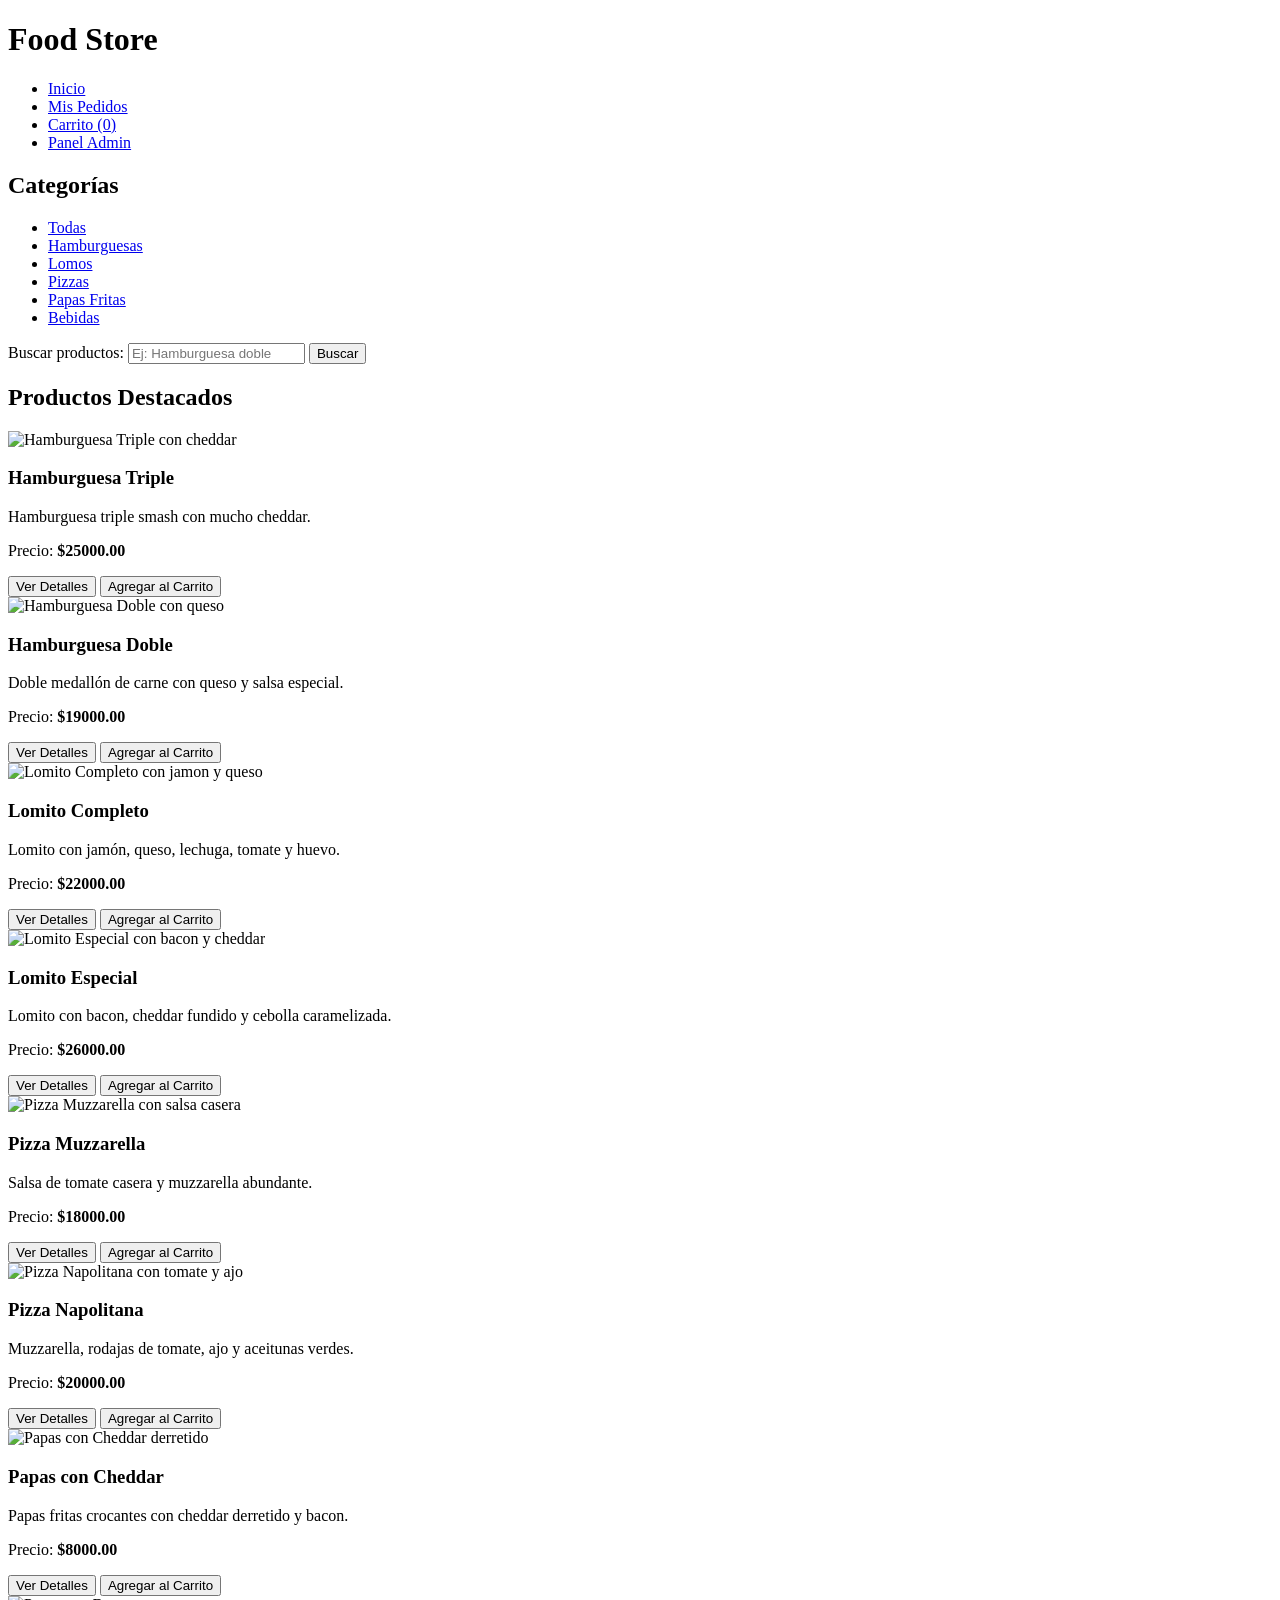
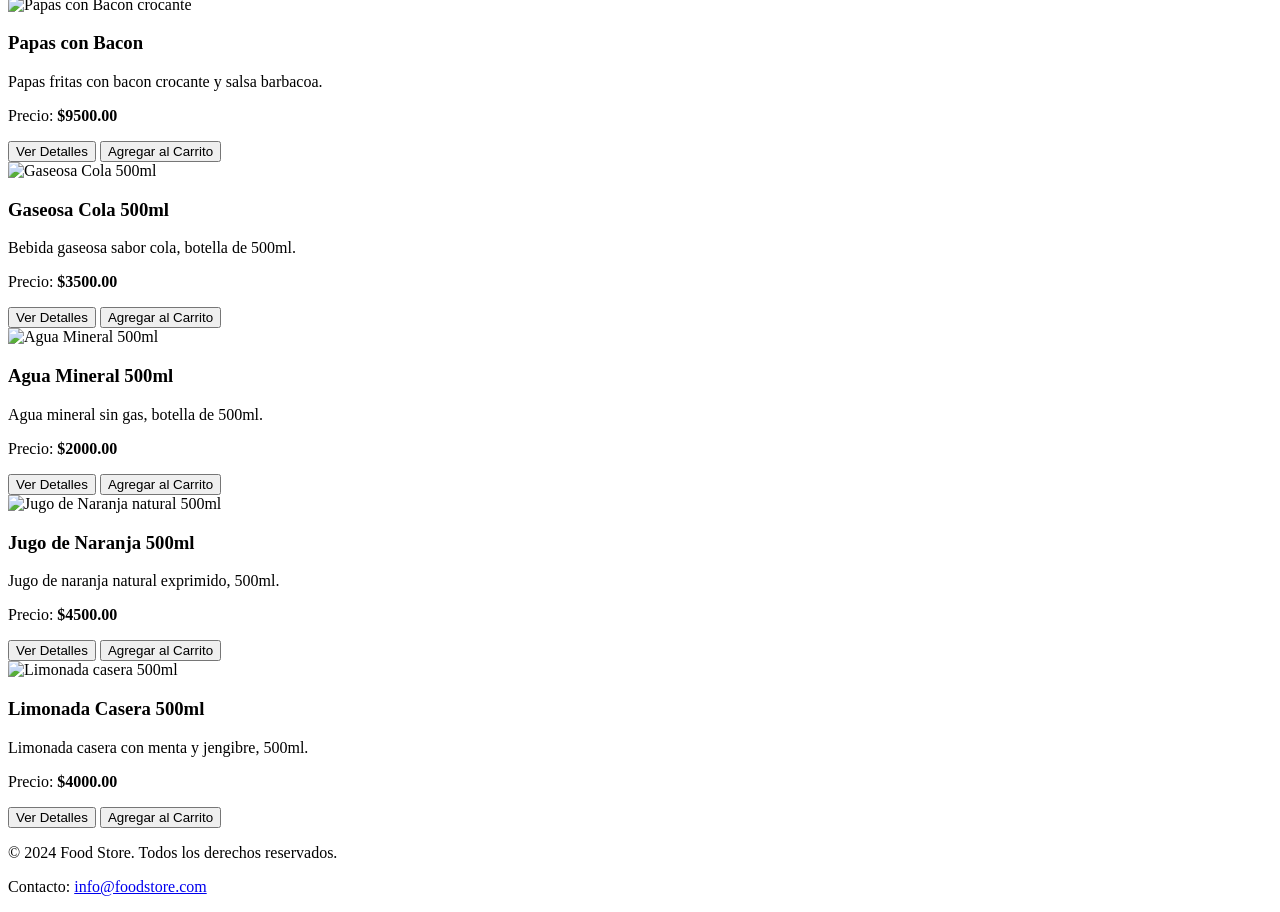
==== index.html @ 78d38ba0 "feat: trabajo integrador HTML - Food Store con 12 productos" ====
<!DOCTYPE html>
<html lang="es">
<head>
    <meta charset="UTF-8">
    <meta name="viewport" content="width=device-width, initial-scale=1.0">
    <title>Food Store</title>
</head>
<body>
    <header>
        <h1>Food Store</h1>
        <nav>
            <ul>
                <li><a href="index.html">Inicio</a></li>
                <li><a href="#">Mis Pedidos</a></li>
                <li><a href="#">Carrito (0)</a></li>
                <li><a href="admin.html">Panel Admin</a></li>
            </ul>
        </nav>
    </header>
    <aside>
        <h2>Categorías</h2>
        <ul>
            <li><a href="#">Todas</a></li>
            <li><a href="#">Hamburguesas</a></li>
            <li><a href="#">Lomos</a></li>
            <li><a href="#">Pizzas</a></li>
            <li><a href="#">Papas Fritas</a></li>
            <li><a href="#">Bebidas</a></li>
        </ul>
    </aside>
    <main>
        <section>
            <form>
                <label for="buscar">Buscar productos:</label>
                <input type="text" id="buscar" name="buscar" placeholder="Ej: Hamburguesa doble">
                <button type="submit">Buscar</button>
            </form>
        </section>
        <section>
            <h2>Productos Destacados</h2>
            <article>
                <img src="https://placehold.co/200x200/FF6B35/white?text=Hamburguesa+Triple" width="200" alt="Hamburguesa Triple con cheddar">
                <h3>Hamburguesa Triple</h3>
                <p>Hamburguesa triple smash con mucho cheddar.</p>
                <p>Precio: <strong>$25000.00</strong></p>
                <button>Ver Detalles</button>
                <button>Agregar al Carrito</button>
            </article>
            <article>
                <img src="https://placehold.co/200x200/FF6B35/white?text=Hamburguesa+Doble" width="200" alt="Hamburguesa Doble con queso">
                <h3>Hamburguesa Doble</h3>
                <p>Doble medallón de carne con queso y salsa especial.</p>
                <p>Precio: <strong>$19000.00</strong></p>
                <button>Ver Detalles</button>
                <button>Agregar al Carrito</button>
            </article>
            <article>
                <img src="https://placehold.co/200x200/8B4513/white?text=Lomito+Completo" width="200" alt="Lomito Completo con jamon y queso">
                <h3>Lomito Completo</h3>
                <p>Lomito con jamón, queso, lechuga, tomate y huevo.</p>
                <p>Precio: <strong>$22000.00</strong></p>
                <button>Ver Detalles</button>
                <button>Agregar al Carrito</button>
            </article>
            <article>
                <img src="https://placehold.co/200x200/8B4513/white?text=Lomito+Especial" width="200" alt="Lomito Especial con bacon y cheddar">
                <h3>Lomito Especial</h3>
                <p>Lomito con bacon, cheddar fundido y cebolla caramelizada.</p>
                <p>Precio: <strong>$26000.00</strong></p>
                <button>Ver Detalles</button>
                <button>Agregar al Carrito</button>
            </article>
            <article>
                <img src="https://placehold.co/200x200/E63946/white?text=Pizza+Muzzarella" width="200" alt="Pizza Muzzarella con salsa casera">
                <h3>Pizza Muzzarella</h3>
                <p>Salsa de tomate casera y muzzarella abundante.</p>
                <p>Precio: <strong>$18000.00</strong></p>
                <button>Ver Detalles</button>
                <button>Agregar al Carrito</button>
            </article>
            <article>
                <img src="https://placehold.co/200x200/E63946/white?text=Pizza+Napolitana" width="200" alt="Pizza Napolitana con tomate y ajo">
                <h3>Pizza Napolitana</h3>
                <p>Muzzarella, rodajas de tomate, ajo y aceitunas verdes.</p>
                <p>Precio: <strong>$20000.00</strong></p>
                <button>Ver Detalles</button>
                <button>Agregar al Carrito</button>
            </article>
            <article>
                <img src="https://placehold.co/200x200/F4A261/white?text=Papas+Cheddar" width="200" alt="Papas con Cheddar derretido">
                <h3>Papas con Cheddar</h3>
                <p>Papas fritas crocantes con cheddar derretido y bacon.</p>
                <p>Precio: <strong>$8000.00</strong></p>
                <button>Ver Detalles</button>
                <button>Agregar al Carrito</button>
            </article>
            <article>
                <img src="https://placehold.co/200x200/F4A261/white?text=Papas+Bacon" width="200" alt="Papas con Bacon crocante">
                <h3>Papas con Bacon</h3>
                <p>Papas fritas con bacon crocante y salsa barbacoa.</p>
                <p>Precio: <strong>$9500.00</strong></p>
                <button>Ver Detalles</button>
                <button>Agregar al Carrito</button>
            </article>
            <article>
                <img src="https://placehold.co/200x200/2A9D8F/white?text=Gaseosa+Cola" width="200" alt="Gaseosa Cola 500ml">
                <h3>Gaseosa Cola 500ml</h3>
                <p>Bebida gaseosa sabor cola, botella de 500ml.</p>
                <p>Precio: <strong>$3500.00</strong></p>
                <button>Ver Detalles</button>
                <button>Agregar al Carrito</button>
            </article>
            <article>
                <img src="https://placehold.co/200x200/2A9D8F/white?text=Agua+Mineral" width="200" alt="Agua Mineral 500ml">
                <h3>Agua Mineral 500ml</h3>
                <p>Agua mineral sin gas, botella de 500ml.</p>
                <p>Precio: <strong>$2000.00</strong></p>
                <button>Ver Detalles</button>
                <button>Agregar al Carrito</button>
            </article>
            <article>
                <img src="https://placehold.co/200x200/2A9D8F/white?text=Jugo+Naranja" width="200" alt="Jugo de Naranja natural 500ml">
                <h3>Jugo de Naranja 500ml</h3>
                <p>Jugo de naranja natural exprimido, 500ml.</p>
                <p>Precio: <strong>$4500.00</strong></p>
                <button>Ver Detalles</button>
                <button>Agregar al Carrito</button>
            </article>
            <article>
                <img src="https://placehold.co/200x200/2A9D8F/white?text=Limonada" width="200" alt="Limonada casera 500ml">
                <h3>Limonada Casera 500ml</h3>
                <p>Limonada casera con menta y jengibre, 500ml.</p>
                <p>Precio: <strong>$4000.00</strong></p>
                <button>Ver Detalles</button>
                <button>Agregar al Carrito</button>
            </article>
        </section>
    </main>
    <footer>
        <p>&copy; 2024 Food Store. Todos los derechos reservados.</p>
        <p>Contacto: <a href="mailto:info@foodstore.com">info@foodstore.com</a></p>
    </footer>
</body>
</html>
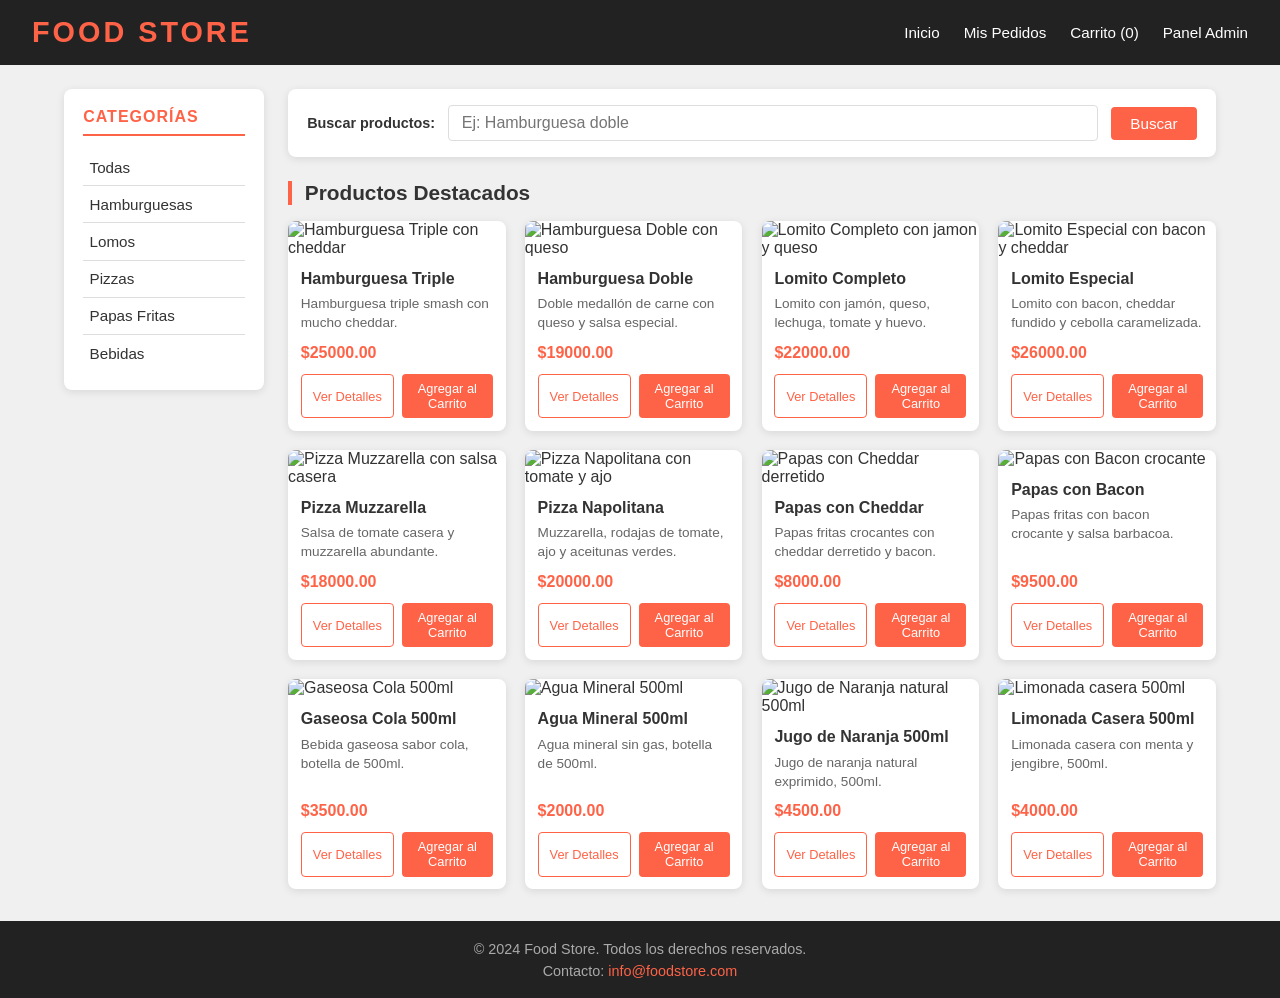
==== commit bd8ba1b8: "Updated" ====
--- a/index.html
+++ b/index.html
@@ -1,144 +1,240 @@
-<!DOCTYPE html>
+<!doctype html>
 <html lang="es">
-<head>
-    <meta charset="UTF-8">
-    <meta name="viewport" content="width=device-width, initial-scale=1.0">
+  <head>
+    <meta charset="UTF-8" />
+    <meta name="viewport" content="width=device-width, initial-scale=1.0" />
     <title>Food Store</title>
-</head>
-<body>
+    <link rel="stylesheet" href="index.css" />
+  </head>
+  <body>
     <header>
-        <h1>Food Store</h1>
-        <nav>
-            <ul>
-                <li><a href="index.html">Inicio</a></li>
-                <li><a href="#">Mis Pedidos</a></li>
-                <li><a href="#">Carrito (0)</a></li>
-                <li><a href="admin.html">Panel Admin</a></li>
-            </ul>
-        </nav>
+      <h1>Food Store</h1>
+      <nav>
+        <ul>
+          <li><a href="index.html">Inicio</a></li>
+          <li><a href="#">Mis Pedidos</a></li>
+          <li><a href="#">Carrito (0)</a></li>
+          <li><a href="admin.html">Panel Admin</a></li>
+        </ul>
+      </nav>
     </header>
-    <aside>
+    <div class="contenedor-principal">
+      <aside>
         <h2>Categorías</h2>
         <ul>
-            <li><a href="#">Todas</a></li>
-            <li><a href="#">Hamburguesas</a></li>
-            <li><a href="#">Lomos</a></li>
-            <li><a href="#">Pizzas</a></li>
-            <li><a href="#">Papas Fritas</a></li>
-            <li><a href="#">Bebidas</a></li>
+          <li><a href="#">Todas</a></li>
+          <li><a href="#">Hamburguesas</a></li>
+          <li><a href="#">Lomos</a></li>
+          <li><a href="#">Pizzas</a></li>
+          <li><a href="#">Papas Fritas</a></li>
+          <li><a href="#">Bebidas</a></li>
         </ul>
-    </aside>
-    <main>
-        <section>
-            <form>
-                <label for="buscar">Buscar productos:</label>
-                <input type="text" id="buscar" name="buscar" placeholder="Ej: Hamburguesa doble">
-                <button type="submit">Buscar</button>
-            </form>
+      </aside>
+      <main>
+        <section class="seccion-busqueda">
+          <form>
+            <label for="buscar">Buscar productos:</label>
+            <input
+              type="text"
+              id="buscar"
+              name="buscar"
+              placeholder="Ej: Hamburguesa doble"
+            />
+            <button type="submit">Buscar</button>
+          </form>
         </section>
-        <section>
-            <h2>Productos Destacados</h2>
-            <article>
-                <img src="https://placehold.co/200x200/FF6B35/white?text=Hamburguesa+Triple" width="200" alt="Hamburguesa Triple con cheddar">
+        <section class="seccion-productos">
+          <h2>Productos Destacados</h2>
+          <div class="grilla-productos">
+            <article class="tarjeta-producto">
+              <img
+                src="https://placehold.co/200x200/FF6B35/white?text=Hamburguesa+Triple"
+                alt="Hamburguesa Triple con cheddar"
+              />
+              <div class="tarjeta-producto__contenido">
                 <h3>Hamburguesa Triple</h3>
                 <p>Hamburguesa triple smash con mucho cheddar.</p>
-                <p>Precio: <strong>$25000.00</strong></p>
-                <button>Ver Detalles</button>
-                <button>Agregar al Carrito</button>
-            </article>
-            <article>
-                <img src="https://placehold.co/200x200/FF6B35/white?text=Hamburguesa+Doble" width="200" alt="Hamburguesa Doble con queso">
+                <p class="precio"><strong>$25000.00</strong></p>
+                <div class="tarjeta-producto__botones">
+                  <button>Ver Detalles</button>
+                  <button>Agregar al Carrito</button>
+                </div>
+              </div>
+            </article>
+            <article class="tarjeta-producto">
+              <img
+                src="https://placehold.co/200x200/FF6B35/white?text=Hamburguesa+Doble"
+                alt="Hamburguesa Doble con queso"
+              />
+              <div class="tarjeta-producto__contenido">
                 <h3>Hamburguesa Doble</h3>
                 <p>Doble medallón de carne con queso y salsa especial.</p>
-                <p>Precio: <strong>$19000.00</strong></p>
-                <button>Ver Detalles</button>
-                <button>Agregar al Carrito</button>
-            </article>
-            <article>
-                <img src="https://placehold.co/200x200/8B4513/white?text=Lomito+Completo" width="200" alt="Lomito Completo con jamon y queso">
+                <p class="precio"><strong>$19000.00</strong></p>
+                <div class="tarjeta-producto__botones">
+                  <button>Ver Detalles</button>
+                  <button>Agregar al Carrito</button>
+                </div>
+              </div>
+            </article>
+            <article class="tarjeta-producto">
+              <img
+                src="https://placehold.co/200x200/8B4513/white?text=Lomito+Completo"
+                alt="Lomito Completo con jamon y queso"
+              />
+              <div class="tarjeta-producto__contenido">
                 <h3>Lomito Completo</h3>
                 <p>Lomito con jamón, queso, lechuga, tomate y huevo.</p>
-                <p>Precio: <strong>$22000.00</strong></p>
-                <button>Ver Detalles</button>
-                <button>Agregar al Carrito</button>
-            </article>
-            <article>
-                <img src="https://placehold.co/200x200/8B4513/white?text=Lomito+Especial" width="200" alt="Lomito Especial con bacon y cheddar">
+                <p class="precio"><strong>$22000.00</strong></p>
+                <div class="tarjeta-producto__botones">
+                  <button>Ver Detalles</button>
+                  <button>Agregar al Carrito</button>
+                </div>
+              </div>
+            </article>
+            <article class="tarjeta-producto">
+              <img
+                src="https://placehold.co/200x200/8B4513/white?text=Lomito+Especial"
+                alt="Lomito Especial con bacon y cheddar"
+              />
+              <div class="tarjeta-producto__contenido">
                 <h3>Lomito Especial</h3>
                 <p>Lomito con bacon, cheddar fundido y cebolla caramelizada.</p>
-                <p>Precio: <strong>$26000.00</strong></p>
-                <button>Ver Detalles</button>
-                <button>Agregar al Carrito</button>
-            </article>
-            <article>
-                <img src="https://placehold.co/200x200/E63946/white?text=Pizza+Muzzarella" width="200" alt="Pizza Muzzarella con salsa casera">
+                <p class="precio"><strong>$26000.00</strong></p>
+                <div class="tarjeta-producto__botones">
+                  <button>Ver Detalles</button>
+                  <button>Agregar al Carrito</button>
+                </div>
+              </div>
+            </article>
+            <article class="tarjeta-producto">
+              <img
+                src="https://placehold.co/200x200/E63946/white?text=Pizza+Muzzarella"
+                alt="Pizza Muzzarella con salsa casera"
+              />
+              <div class="tarjeta-producto__contenido">
                 <h3>Pizza Muzzarella</h3>
                 <p>Salsa de tomate casera y muzzarella abundante.</p>
-                <p>Precio: <strong>$18000.00</strong></p>
-                <button>Ver Detalles</button>
-                <button>Agregar al Carrito</button>
-            </article>
-            <article>
-                <img src="https://placehold.co/200x200/E63946/white?text=Pizza+Napolitana" width="200" alt="Pizza Napolitana con tomate y ajo">
+                <p class="precio"><strong>$18000.00</strong></p>
+                <div class="tarjeta-producto__botones">
+                  <button>Ver Detalles</button>
+                  <button>Agregar al Carrito</button>
+                </div>
+              </div>
+            </article>
+            <article class="tarjeta-producto">
+              <img
+                src="https://placehold.co/200x200/E63946/white?text=Pizza+Napolitana"
+                alt="Pizza Napolitana con tomate y ajo"
+              />
+              <div class="tarjeta-producto__contenido">
                 <h3>Pizza Napolitana</h3>
                 <p>Muzzarella, rodajas de tomate, ajo y aceitunas verdes.</p>
-                <p>Precio: <strong>$20000.00</strong></p>
-                <button>Ver Detalles</button>
-                <button>Agregar al Carrito</button>
-            </article>
-            <article>
-                <img src="https://placehold.co/200x200/F4A261/white?text=Papas+Cheddar" width="200" alt="Papas con Cheddar derretido">
+                <p class="precio"><strong>$20000.00</strong></p>
+                <div class="tarjeta-producto__botones">
+                  <button>Ver Detalles</button>
+                  <button>Agregar al Carrito</button>
+                </div>
+              </div>
+            </article>
+            <article class="tarjeta-producto">
+              <img
+                src="https://placehold.co/200x200/F4A261/white?text=Papas+Cheddar"
+                alt="Papas con Cheddar derretido"
+              />
+              <div class="tarjeta-producto__contenido">
                 <h3>Papas con Cheddar</h3>
                 <p>Papas fritas crocantes con cheddar derretido y bacon.</p>
-                <p>Precio: <strong>$8000.00</strong></p>
-                <button>Ver Detalles</button>
-                <button>Agregar al Carrito</button>
-            </article>
-            <article>
-                <img src="https://placehold.co/200x200/F4A261/white?text=Papas+Bacon" width="200" alt="Papas con Bacon crocante">
+                <p class="precio"><strong>$8000.00</strong></p>
+                <div class="tarjeta-producto__botones">
+                  <button>Ver Detalles</button>
+                  <button>Agregar al Carrito</button>
+                </div>
+              </div>
+            </article>
+            <article class="tarjeta-producto">
+              <img
+                src="https://placehold.co/200x200/F4A261/white?text=Papas+Bacon"
+                alt="Papas con Bacon crocante"
+              />
+              <div class="tarjeta-producto__contenido">
                 <h3>Papas con Bacon</h3>
                 <p>Papas fritas con bacon crocante y salsa barbacoa.</p>
-                <p>Precio: <strong>$9500.00</strong></p>
-                <button>Ver Detalles</button>
-                <button>Agregar al Carrito</button>
-            </article>
-            <article>
-                <img src="https://placehold.co/200x200/2A9D8F/white?text=Gaseosa+Cola" width="200" alt="Gaseosa Cola 500ml">
+                <p class="precio"><strong>$9500.00</strong></p>
+                <div class="tarjeta-producto__botones">
+                  <button>Ver Detalles</button>
+                  <button>Agregar al Carrito</button>
+                </div>
+              </div>
+            </article>
+            <article class="tarjeta-producto">
+              <img
+                src="https://placehold.co/200x200/2A9D8F/white?text=Gaseosa+Cola"
+                alt="Gaseosa Cola 500ml"
+              />
+              <div class="tarjeta-producto__contenido">
                 <h3>Gaseosa Cola 500ml</h3>
                 <p>Bebida gaseosa sabor cola, botella de 500ml.</p>
-                <p>Precio: <strong>$3500.00</strong></p>
-                <button>Ver Detalles</button>
-                <button>Agregar al Carrito</button>
-            </article>
-            <article>
-                <img src="https://placehold.co/200x200/2A9D8F/white?text=Agua+Mineral" width="200" alt="Agua Mineral 500ml">
+                <p class="precio"><strong>$3500.00</strong></p>
+                <div class="tarjeta-producto__botones">
+                  <button>Ver Detalles</button>
+                  <button>Agregar al Carrito</button>
+                </div>
+              </div>
+            </article>
+            <article class="tarjeta-producto">
+              <img
+                src="https://placehold.co/200x200/2A9D8F/white?text=Agua+Mineral"
+                alt="Agua Mineral 500ml"
+              />
+              <div class="tarjeta-producto__contenido">
                 <h3>Agua Mineral 500ml</h3>
                 <p>Agua mineral sin gas, botella de 500ml.</p>
-                <p>Precio: <strong>$2000.00</strong></p>
-                <button>Ver Detalles</button>
-                <button>Agregar al Carrito</button>
-            </article>
-            <article>
-                <img src="https://placehold.co/200x200/2A9D8F/white?text=Jugo+Naranja" width="200" alt="Jugo de Naranja natural 500ml">
+                <p class="precio"><strong>$2000.00</strong></p>
+                <div class="tarjeta-producto__botones">
+                  <button>Ver Detalles</button>
+                  <button>Agregar al Carrito</button>
+                </div>
+              </div>
+            </article>
+            <article class="tarjeta-producto">
+              <img
+                src="https://placehold.co/200x200/2A9D8F/white?text=Jugo+Naranja"
+                alt="Jugo de Naranja natural 500ml"
+              />
+              <div class="tarjeta-producto__contenido">
                 <h3>Jugo de Naranja 500ml</h3>
                 <p>Jugo de naranja natural exprimido, 500ml.</p>
-                <p>Precio: <strong>$4500.00</strong></p>
-                <button>Ver Detalles</button>
-                <button>Agregar al Carrito</button>
-            </article>
-            <article>
-                <img src="https://placehold.co/200x200/2A9D8F/white?text=Limonada" width="200" alt="Limonada casera 500ml">
+                <p class="precio"><strong>$4500.00</strong></p>
+                <div class="tarjeta-producto__botones">
+                  <button>Ver Detalles</button>
+                  <button>Agregar al Carrito</button>
+                </div>
+              </div>
+            </article>
+            <article class="tarjeta-producto">
+              <img
+                src="https://placehold.co/200x200/2A9D8F/white?text=Limonada"
+                alt="Limonada casera 500ml"
+              />
+              <div class="tarjeta-producto__contenido">
                 <h3>Limonada Casera 500ml</h3>
                 <p>Limonada casera con menta y jengibre, 500ml.</p>
-                <p>Precio: <strong>$4000.00</strong></p>
-                <button>Ver Detalles</button>
-                <button>Agregar al Carrito</button>
-            </article>
+                <p class="precio"><strong>$4000.00</strong></p>
+                <div class="tarjeta-producto__botones">
+                  <button>Ver Detalles</button>
+                  <button>Agregar al Carrito</button>
+                </div>
+              </div>
+            </article>
+          </div>
         </section>
-    </main>
+      </main>
+    </div>
     <footer>
-        <p>&copy; 2024 Food Store. Todos los derechos reservados.</p>
-        <p>Contacto: <a href="mailto:info@foodstore.com">info@foodstore.com</a></p>
+      <p>&copy; 2024 Food Store. Todos los derechos reservados.</p>
+      <p>
+        Contacto: <a href="mailto:info@foodstore.com">info@foodstore.com</a>
+      </p>
     </footer>
-</body>
-</html>+  </body>
+</html>
--- a/index.css
+++ b/index.css
@@ -0,0 +1,379 @@
+/* Las mismas variables que en login.css
+   Al definirlas en :root puedo usarlas en cualquier archivo CSS
+   y si necesito cambiar el color primario, lo cambio en UN solo lugar */
+:root {
+  --color-primario: #ff6347;
+  --color-fondo: #f0f0f0;
+  --color-texto: #333;
+  --color-blanco: #fff;
+  --color-borde: #ddd;
+  --color-focus: #ff4500;
+  /* Agrego variables nuevas específicas de esta página */
+  --color-header-fondo: #222;
+  --color-header-texto: #fff;
+  --color-aside-fondo: #fff;
+  --sombra-card: 0 2px 8px rgba(0, 0, 0, 0.1);
+}
+
+/* Reset básico, igual que en login.css
+   Sin esto cada navegador aplica márgenes diferentes
+   y la página se ve distinta en Chrome, Firefox, etc. */
+* {
+  margin: 0;
+  padding: 0;
+  box-sizing: border-box;
+}
+
+body {
+  font-family: Arial, Helvetica, sans-serif;
+  background-color: var(--color-fondo);
+  color: var(--color-texto);
+  /* min-height para que el footer no quede a la mitad si hay poco contenido */
+  min-height: 100vh;
+}
+
+/* =====================
+   HEADER
+   ===================== */
+
+/* El header ocupa todo el ancho y tiene fondo oscuro
+   para que contraste con el fondo gris de la página */
+header {
+  background-color: var(--color-header-fondo);
+  color: var(--color-header-texto);
+  padding: 1rem 2rem;
+  /* Flexbox para poner el título a la izquierda y la nav a la derecha
+     justify-content: space-between empuja los hijos a los extremos */
+  display: flex;
+  justify-content: space-between;
+  align-items: center;
+}
+
+header h1 {
+  color: var(--color-primario);
+  font-size: 1.8rem;
+  text-transform: uppercase;
+  letter-spacing: 3px;
+}
+
+/* La lista de nav no necesita los bullets por defecto */
+header nav ul {
+  list-style: none;
+  /* Flexbox para poner los ítems en fila horizontal */
+  display: flex;
+  gap: 1.5rem;
+}
+
+header nav a {
+  color: var(--color-header-texto);
+  text-decoration: none;
+  font-size: 0.95rem;
+  /* transition hace que el cambio de color sea gradual al pasar el mouse
+     en vez de cambiar de golpe — mucho más suave visualmente */
+  transition: color 0.2s;
+}
+
+header nav a:hover {
+  color: var(--color-primario);
+}
+
+/* =====================
+   LAYOUT PRINCIPAL
+   (aside + main)
+   ===================== */
+
+/* CSS Grid para poner el aside y el main uno al lado del otro
+   "200px 1fr" significa:
+     - El aside ocupa exactamente 200px
+     - El main ocupa todo el espacio restante (1fr = 1 fracción)
+   Si el aside fuera "1fr 3fr" ambas columnas serían flexibles */
+.contenedor-principal {
+  display: grid;
+  grid-template-columns: 200px 1fr;
+  gap: 1.5rem;
+  max-width: 1200px;
+  /* auto con margin-left y margin-right centra el contenedor
+     en pantallas muy anchas */
+  margin: 1.5rem auto;
+  padding: 0 1.5rem;
+}
+
+/* =====================
+   ASIDE (barra lateral de categorías)
+   ===================== */
+
+aside {
+  background-color: var(--color-aside-fondo);
+  border-radius: 8px;
+  padding: 1.2rem;
+  /* align-self: start hace que el aside no se estire para
+     ocupar toda la altura del grid — se queda pegado arriba */
+  align-self: start;
+  box-shadow: var(--sombra-card);
+}
+
+aside h2 {
+  font-size: 1rem;
+  text-transform: uppercase;
+  letter-spacing: 1px;
+  color: var(--color-primario);
+  margin-bottom: 0.8rem;
+  /* padding-bottom + border-bottom = línea separadora debajo del título */
+  padding-bottom: 0.5rem;
+  border-bottom: 2px solid var(--color-primario);
+}
+
+aside ul {
+  list-style: none;
+}
+
+aside ul li {
+  /* border-bottom en cada ítem excepto el último
+     crea separadores entre categorías sin bordes extra */
+  border-bottom: 1px solid var(--color-borde);
+}
+
+aside ul li:last-child {
+  border-bottom: none;
+}
+
+aside ul li a {
+  display: block;
+  padding: 0.6rem 0.4rem;
+  color: var(--color-texto);
+  text-decoration: none;
+  font-size: 0.95rem;
+  transition: color 0.2s, padding-left 0.2s;
+}
+
+/* Al hacer hover el enlace se "mueve" a la derecha con padding-left
+   y cambia de color — da sensación de que es interactivo */
+aside ul li a:hover {
+  color: var(--color-primario);
+  padding-left: 0.8rem;
+}
+
+/* =====================
+   MAIN (contenido central)
+   ===================== */
+
+main {
+  /* min-width 0 es necesario con Grid para que el main
+     no desborde si el contenido es muy ancho */
+  min-width: 0;
+}
+
+/* =====================
+   SECCIÓN DE BÚSQUEDA
+   ===================== */
+
+.seccion-busqueda {
+  background-color: var(--color-blanco);
+  border-radius: 8px;
+  padding: 1rem 1.2rem;
+  margin-bottom: 1.5rem;
+  box-shadow: var(--sombra-card);
+}
+
+/* El form dentro de la sección es el que necesita flexbox
+   porque sus hijos directos son el label, el input y el botón */
+.seccion-busqueda form {
+  display: flex;
+  align-items: center;
+  gap: 0.8rem;
+}
+
+.seccion-busqueda label {
+  font-weight: bold;
+  font-size: 0.9rem;
+  /* white-space: nowrap evita que el texto del label
+     se parta en dos líneas si hay poco espacio */
+  white-space: nowrap;
+}
+
+.seccion-busqueda input[type="text"] {
+  /* flex: 1 hace que el input ocupe todo el espacio disponible
+     mientras el botón mantiene su tamaño natural */
+  flex: 1;
+  padding: 0.5rem 0.8rem;
+  border: 1px solid var(--color-borde);
+  border-radius: 4px;
+  font-size: 1rem;
+  outline: none;
+}
+
+.seccion-busqueda input[type="text"]:focus {
+  border-color: var(--color-focus);
+}
+
+.seccion-busqueda button {
+  padding: 0.5rem 1.2rem;
+  background-color: var(--color-primario);
+  color: var(--color-blanco);
+  border: none;
+  border-radius: 4px;
+  font-size: 0.95rem;
+  cursor: pointer;
+  transition: background-color 0.2s;
+}
+
+.seccion-busqueda button:hover {
+  background-color: var(--color-focus);
+}
+
+/* =====================
+   SECCIÓN DE PRODUCTOS
+   ===================== */
+
+.seccion-productos h2 {
+  font-size: 1.3rem;
+  margin-bottom: 1rem;
+  color: var(--color-texto);
+  /* padding-left + border-left = acento visual a la izquierda del título */
+  padding-left: 0.8rem;
+  border-left: 4px solid var(--color-primario);
+}
+
+/* CSS Grid para la grilla de tarjetas
+   repeat(auto-fill, minmax(200px, 1fr)) significa:
+     - auto-fill: poné la mayor cantidad de columnas que entren
+     - minmax(200px, 1fr): cada columna tiene mínimo 200px y máximo 1fr
+   Resultado: en pantalla ancha aparecen 4 columnas,
+   en pantalla chica se reduce a 2 o 1 automáticamente
+   SIN necesitar media queries — el grid lo resuelve solo */
+.grilla-productos {
+  display: grid;
+  grid-template-columns: repeat(auto-fill, minmax(200px, 1fr));
+  gap: 1.2rem;
+}
+
+/* =====================
+   TARJETA DE PRODUCTO (article)
+   ===================== */
+
+/* Cada article es una tarjeta con fondo blanco, sombra y bordes redondeados
+   Flexbox en columna para apilar imagen, título, descripción y botones */
+.tarjeta-producto {
+  background-color: var(--color-blanco);
+  border-radius: 8px;
+  box-shadow: var(--sombra-card);
+  overflow: hidden;
+  display: flex;
+  flex-direction: column;
+  /* transition en box-shadow para el efecto hover de la tarjeta */
+  transition: box-shadow 0.2s, transform 0.2s;
+}
+
+/* Al pasar el mouse la tarjeta "se levanta" — efecto de elevación
+   translateY(-4px) mueve la tarjeta 4px hacia arriba
+   el box-shadow más pronunciado refuerza la ilusión de altura */
+.tarjeta-producto:hover {
+  box-shadow: 0 8px 20px rgba(0, 0, 0, 0.15);
+  transform: translateY(-4px);
+}
+
+/* La imagen ocupa todo el ancho de la tarjeta
+   display block elimina el espacio debajo que dejan las imágenes por defecto */
+.tarjeta-producto img {
+  width: 100%;
+  display: block;
+}
+
+/* El contenido (texto y botones) tiene padding interno
+   flex: 1 hace que este div se estire para ocupar el espacio sobrante
+   Así todas las tarjetas tienen la misma altura aunque el texto sea distinto */
+.tarjeta-producto__contenido {
+  padding: 0.8rem;
+  display: flex;
+  flex-direction: column;
+  flex: 1;
+}
+
+.tarjeta-producto h3 {
+  font-size: 1rem;
+  margin-bottom: 0.4rem;
+}
+
+.tarjeta-producto p {
+  font-size: 0.85rem;
+  color: #666;
+  line-height: 1.4;
+  /* flex: 1 en el párrafo de descripción lo empuja hacia abajo
+     dejando los botones siempre al fondo de la tarjeta */
+  flex: 1;
+}
+
+/* El párrafo del precio va después de la descripción */
+.tarjeta-producto .precio {
+  font-size: 1rem;
+  font-weight: bold;
+  color: var(--color-primario);
+  margin: 0.6rem 0;
+  flex: 0;
+}
+
+/* Los dos botones de cada tarjeta */
+.tarjeta-producto__botones {
+  display: flex;
+  gap: 0.5rem;
+  margin-top: auto;
+}
+
+.tarjeta-producto__botones button {
+  flex: 1;
+  padding: 0.45rem 0;
+  border: none;
+  border-radius: 4px;
+  font-size: 0.8rem;
+  cursor: pointer;
+  transition: background-color 0.2s;
+}
+
+/* Primer botón (Ver Detalles): estilo "fantasma" — borde y texto de color
+   sin relleno de fondo */
+.tarjeta-producto__botones button:first-child {
+  background-color: transparent;
+  border: 1px solid var(--color-primario);
+  color: var(--color-primario);
+}
+
+.tarjeta-producto__botones button:first-child:hover {
+  background-color: var(--color-primario);
+  color: var(--color-blanco);
+}
+
+/* Segundo botón (Agregar al Carrito): relleno sólido */
+.tarjeta-producto__botones button:last-child {
+  background-color: var(--color-primario);
+  color: var(--color-blanco);
+}
+
+.tarjeta-producto__botones button:last-child:hover {
+  background-color: var(--color-focus);
+}
+
+/* =====================
+   FOOTER
+   ===================== */
+
+footer {
+  background-color: var(--color-header-fondo);
+  color: #aaa;
+  text-align: center;
+  padding: 1.2rem;
+  margin-top: 2rem;
+  font-size: 0.9rem;
+  /* gap entre los dos <p> del footer */
+  display: flex;
+  flex-direction: column;
+  gap: 0.4rem;
+}
+
+footer a {
+  color: var(--color-primario);
+  text-decoration: none;
+}
+
+footer a:hover {
+  text-decoration: underline;
+}
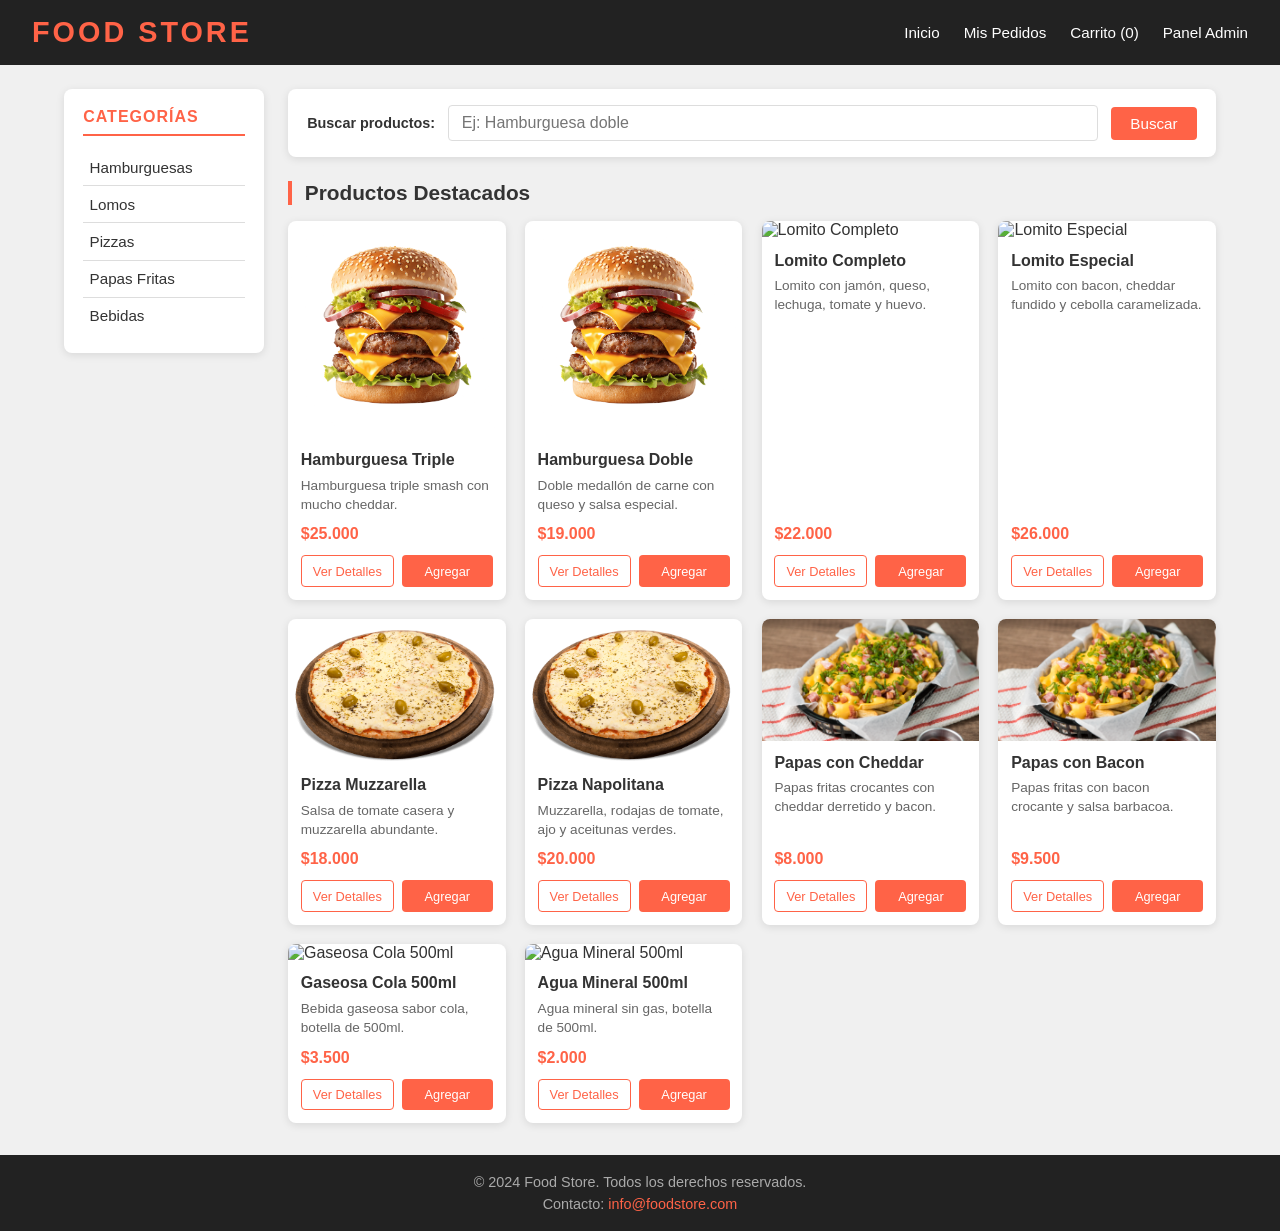
==== commit 3bc84b76: "feat: add product and category data with dynamic loading in the main script" ====
--- a/index.html
+++ b/index.html
@@ -4,6 +4,12 @@
     <meta charset="UTF-8" />
     <meta name="viewport" content="width=device-width, initial-scale=1.0" />
     <title>Food Store</title>
+    <!-- preconnect va antes que el CSS — así el navegador negocia
+         la conexión con placehold.co mientras procesa la hoja de estilos,
+         en paralelo, en vez de esperar a que el CSS termine -->
+    <link rel="preconnect" href="https://placehold.co" />
+    <!-- dns-prefetch como respaldo para navegadores que no soportan preconnect -->
+    <link rel="dns-prefetch" href="https://placehold.co" />
     <link rel="stylesheet" href="index.css" />
   </head>
   <body>
@@ -21,14 +27,7 @@
     <div class="contenedor-principal">
       <aside>
         <h2>Categorías</h2>
-        <ul>
-          <li><a href="#">Todas</a></li>
-          <li><a href="#">Hamburguesas</a></li>
-          <li><a href="#">Lomos</a></li>
-          <li><a href="#">Pizzas</a></li>
-          <li><a href="#">Papas Fritas</a></li>
-          <li><a href="#">Bebidas</a></li>
-        </ul>
+        <ul id="lista-categorias"></ul>
       </aside>
       <main>
         <section class="seccion-busqueda">
@@ -39,194 +38,14 @@
               id="buscar"
               name="buscar"
               placeholder="Ej: Hamburguesa doble"
+              autocomplete="off"
             />
             <button type="submit">Buscar</button>
           </form>
         </section>
         <section class="seccion-productos">
           <h2>Productos Destacados</h2>
-          <div class="grilla-productos">
-            <article class="tarjeta-producto">
-              <img
-                src="https://placehold.co/200x200/FF6B35/white?text=Hamburguesa+Triple"
-                alt="Hamburguesa Triple con cheddar"
-              />
-              <div class="tarjeta-producto__contenido">
-                <h3>Hamburguesa Triple</h3>
-                <p>Hamburguesa triple smash con mucho cheddar.</p>
-                <p class="precio"><strong>$25000.00</strong></p>
-                <div class="tarjeta-producto__botones">
-                  <button>Ver Detalles</button>
-                  <button>Agregar al Carrito</button>
-                </div>
-              </div>
-            </article>
-            <article class="tarjeta-producto">
-              <img
-                src="https://placehold.co/200x200/FF6B35/white?text=Hamburguesa+Doble"
-                alt="Hamburguesa Doble con queso"
-              />
-              <div class="tarjeta-producto__contenido">
-                <h3>Hamburguesa Doble</h3>
-                <p>Doble medallón de carne con queso y salsa especial.</p>
-                <p class="precio"><strong>$19000.00</strong></p>
-                <div class="tarjeta-producto__botones">
-                  <button>Ver Detalles</button>
-                  <button>Agregar al Carrito</button>
-                </div>
-              </div>
-            </article>
-            <article class="tarjeta-producto">
-              <img
-                src="https://placehold.co/200x200/8B4513/white?text=Lomito+Completo"
-                alt="Lomito Completo con jamon y queso"
-              />
-              <div class="tarjeta-producto__contenido">
-                <h3>Lomito Completo</h3>
-                <p>Lomito con jamón, queso, lechuga, tomate y huevo.</p>
-                <p class="precio"><strong>$22000.00</strong></p>
-                <div class="tarjeta-producto__botones">
-                  <button>Ver Detalles</button>
-                  <button>Agregar al Carrito</button>
-                </div>
-              </div>
-            </article>
-            <article class="tarjeta-producto">
-              <img
-                src="https://placehold.co/200x200/8B4513/white?text=Lomito+Especial"
-                alt="Lomito Especial con bacon y cheddar"
-              />
-              <div class="tarjeta-producto__contenido">
-                <h3>Lomito Especial</h3>
-                <p>Lomito con bacon, cheddar fundido y cebolla caramelizada.</p>
-                <p class="precio"><strong>$26000.00</strong></p>
-                <div class="tarjeta-producto__botones">
-                  <button>Ver Detalles</button>
-                  <button>Agregar al Carrito</button>
-                </div>
-              </div>
-            </article>
-            <article class="tarjeta-producto">
-              <img
-                src="https://placehold.co/200x200/E63946/white?text=Pizza+Muzzarella"
-                alt="Pizza Muzzarella con salsa casera"
-              />
-              <div class="tarjeta-producto__contenido">
-                <h3>Pizza Muzzarella</h3>
-                <p>Salsa de tomate casera y muzzarella abundante.</p>
-                <p class="precio"><strong>$18000.00</strong></p>
-                <div class="tarjeta-producto__botones">
-                  <button>Ver Detalles</button>
-                  <button>Agregar al Carrito</button>
-                </div>
-              </div>
-            </article>
-            <article class="tarjeta-producto">
-              <img
-                src="https://placehold.co/200x200/E63946/white?text=Pizza+Napolitana"
-                alt="Pizza Napolitana con tomate y ajo"
-              />
-              <div class="tarjeta-producto__contenido">
-                <h3>Pizza Napolitana</h3>
-                <p>Muzzarella, rodajas de tomate, ajo y aceitunas verdes.</p>
-                <p class="precio"><strong>$20000.00</strong></p>
-                <div class="tarjeta-producto__botones">
-                  <button>Ver Detalles</button>
-                  <button>Agregar al Carrito</button>
-                </div>
-              </div>
-            </article>
-            <article class="tarjeta-producto">
-              <img
-                src="https://placehold.co/200x200/F4A261/white?text=Papas+Cheddar"
-                alt="Papas con Cheddar derretido"
-              />
-              <div class="tarjeta-producto__contenido">
-                <h3>Papas con Cheddar</h3>
-                <p>Papas fritas crocantes con cheddar derretido y bacon.</p>
-                <p class="precio"><strong>$8000.00</strong></p>
-                <div class="tarjeta-producto__botones">
-                  <button>Ver Detalles</button>
-                  <button>Agregar al Carrito</button>
-                </div>
-              </div>
-            </article>
-            <article class="tarjeta-producto">
-              <img
-                src="https://placehold.co/200x200/F4A261/white?text=Papas+Bacon"
-                alt="Papas con Bacon crocante"
-              />
-              <div class="tarjeta-producto__contenido">
-                <h3>Papas con Bacon</h3>
-                <p>Papas fritas con bacon crocante y salsa barbacoa.</p>
-                <p class="precio"><strong>$9500.00</strong></p>
-                <div class="tarjeta-producto__botones">
-                  <button>Ver Detalles</button>
-                  <button>Agregar al Carrito</button>
-                </div>
-              </div>
-            </article>
-            <article class="tarjeta-producto">
-              <img
-                src="https://placehold.co/200x200/2A9D8F/white?text=Gaseosa+Cola"
-                alt="Gaseosa Cola 500ml"
-              />
-              <div class="tarjeta-producto__contenido">
-                <h3>Gaseosa Cola 500ml</h3>
-                <p>Bebida gaseosa sabor cola, botella de 500ml.</p>
-                <p class="precio"><strong>$3500.00</strong></p>
-                <div class="tarjeta-producto__botones">
-                  <button>Ver Detalles</button>
-                  <button>Agregar al Carrito</button>
-                </div>
-              </div>
-            </article>
-            <article class="tarjeta-producto">
-              <img
-                src="https://placehold.co/200x200/2A9D8F/white?text=Agua+Mineral"
-                alt="Agua Mineral 500ml"
-              />
-              <div class="tarjeta-producto__contenido">
-                <h3>Agua Mineral 500ml</h3>
-                <p>Agua mineral sin gas, botella de 500ml.</p>
-                <p class="precio"><strong>$2000.00</strong></p>
-                <div class="tarjeta-producto__botones">
-                  <button>Ver Detalles</button>
-                  <button>Agregar al Carrito</button>
-                </div>
-              </div>
-            </article>
-            <article class="tarjeta-producto">
-              <img
-                src="https://placehold.co/200x200/2A9D8F/white?text=Jugo+Naranja"
-                alt="Jugo de Naranja natural 500ml"
-              />
-              <div class="tarjeta-producto__contenido">
-                <h3>Jugo de Naranja 500ml</h3>
-                <p>Jugo de naranja natural exprimido, 500ml.</p>
-                <p class="precio"><strong>$4500.00</strong></p>
-                <div class="tarjeta-producto__botones">
-                  <button>Ver Detalles</button>
-                  <button>Agregar al Carrito</button>
-                </div>
-              </div>
-            </article>
-            <article class="tarjeta-producto">
-              <img
-                src="https://placehold.co/200x200/2A9D8F/white?text=Limonada"
-                alt="Limonada casera 500ml"
-              />
-              <div class="tarjeta-producto__contenido">
-                <h3>Limonada Casera 500ml</h3>
-                <p>Limonada casera con menta y jengibre, 500ml.</p>
-                <p class="precio"><strong>$4000.00</strong></p>
-                <div class="tarjeta-producto__botones">
-                  <button>Ver Detalles</button>
-                  <button>Agregar al Carrito</button>
-                </div>
-              </div>
-            </article>
-          </div>
+          <div class="grilla-productos" id="contenedor-productos"></div>
         </section>
       </main>
     </div>
@@ -236,5 +55,7 @@
         Contacto: <a href="mailto:info@foodstore.com">info@foodstore.com</a>
       </p>
     </footer>
+    <script src="./js/data.js"></script>
+    <script src="./js/main.js"></script>
   </body>
 </html>
--- a/index.css
+++ b/index.css
@@ -199,11 +199,12 @@
   border: 1px solid var(--color-borde);
   border-radius: 4px;
   font-size: 1rem;
-  outline: none;
 }
 
 .seccion-busqueda input[type="text"]:focus {
   border-color: var(--color-focus);
+  outline: 2px solid var(--color-focus);
+  outline-offset: -1px;
 }
 
 .seccion-busqueda button {
@@ -377,3 +378,57 @@
 footer a:hover {
   text-decoration: underline;
 }
+
+/* =====================
+   RESPONSIVE — MÓVIL
+   ===================== */
+
+/* @media (max-width: 600px) significa "aplicá estas reglas SOLO cuando
+   el ancho de la pantalla sea 600px o menos" — es decir, en celulares.
+   600px es un breakpoint común para separar móvil de escritorio.
+   Todo lo que está FUERA de este bloque aplica a todas las pantallas */
+@media (max-width: 600px) {
+
+  /* El layout principal pasa de 2 columnas (aside + main) a 1 sola columna
+     El aside queda arriba y el main debajo, uno encima del otro */
+  .contenedor-principal {
+    grid-template-columns: 1fr;
+  }
+
+  /* El header tiene el título y la nav en fila — en móvil los apilamos
+     en columna para que no queden apretados */
+  header {
+    flex-direction: column;
+    gap: 0.8rem;
+    text-align: center;
+    padding: 1rem;
+  }
+
+  /* La nav también la centramos en móvil */
+  header nav ul {
+    justify-content: center;
+    flex-wrap: wrap;
+    gap: 0.8rem;
+  }
+
+  /* El buscador en móvil pasa a columna también — el input y el botón
+     uno debajo del otro — en pantallas muy chicas no entran en fila */
+  .seccion-busqueda form {
+    flex-direction: column;
+    align-items: stretch;
+  }
+}
+
+/* =====================
+   ACCESIBILIDAD: MOVIMIENTO
+   ===================== */
+
+/* Si el usuario tiene activado "Reducir movimiento" en su sistema,
+   desactivamos todas las transiciones y animaciones.
+   Esto protege a personas con epilepsia fotosensible o vértigo */
+@media (prefers-reduced-motion: reduce) {
+  * {
+    transition: none !important;
+    animation: none !important;
+  }
+}
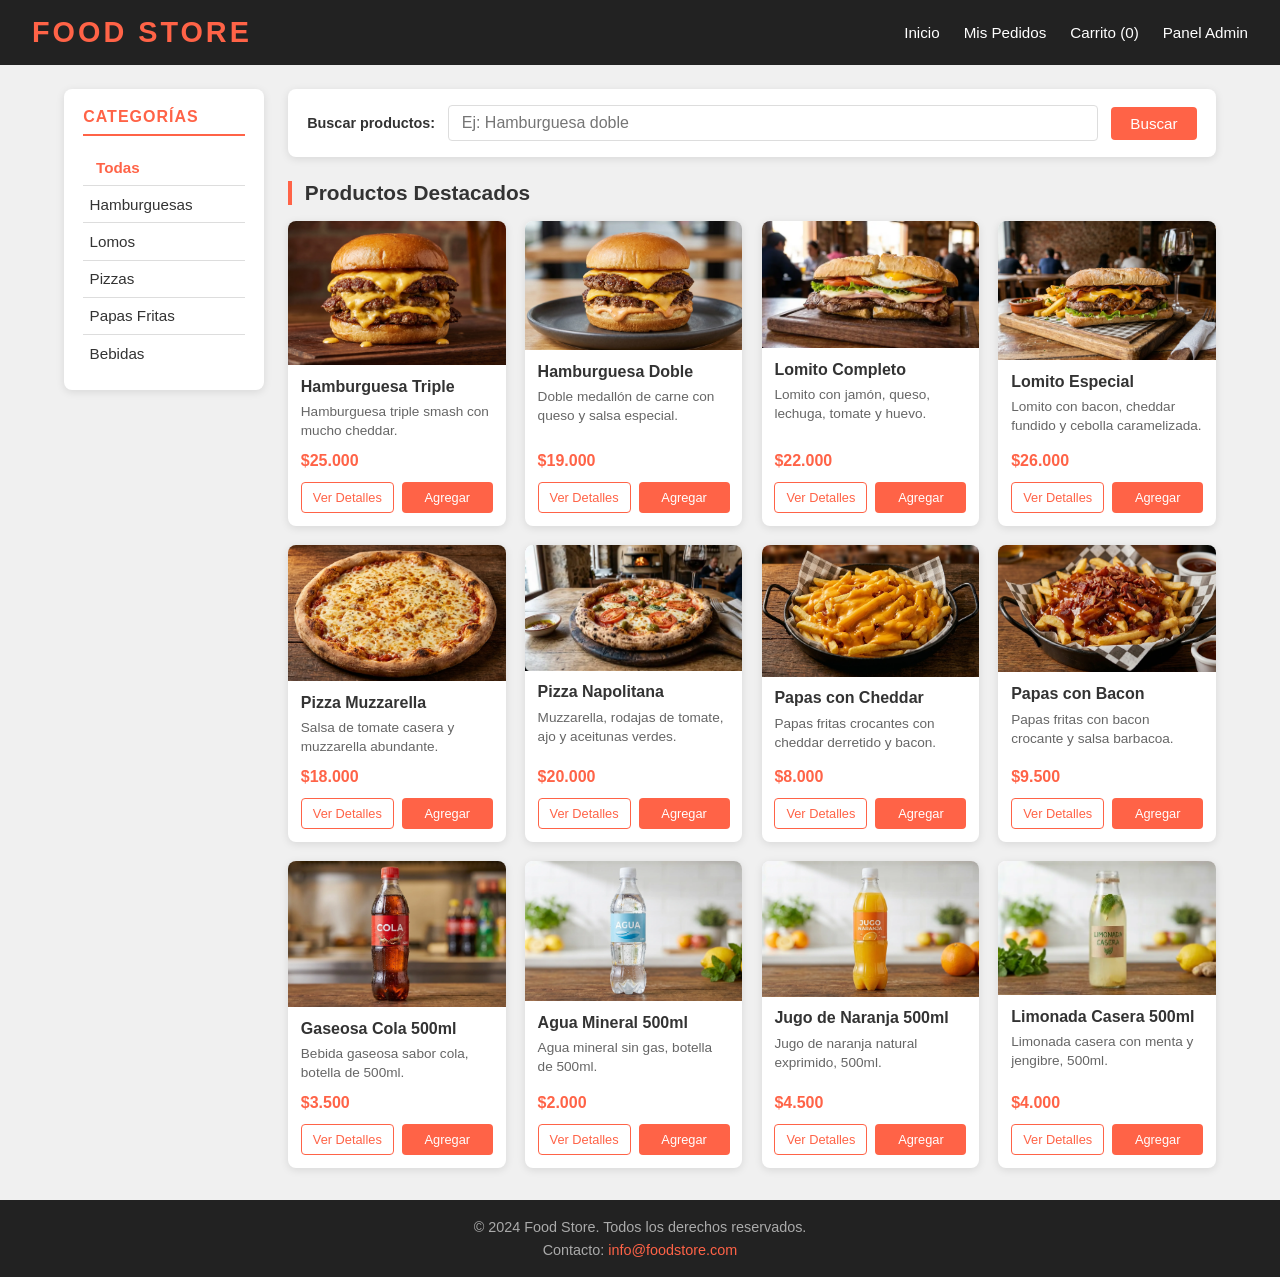
==== commit 1ee7379f: "added and fixed tp3 javascript" ====
--- a/index.html
+++ b/index.html
@@ -4,12 +4,6 @@
     <meta charset="UTF-8" />
     <meta name="viewport" content="width=device-width, initial-scale=1.0" />
     <title>Food Store</title>
-    <!-- preconnect va antes que el CSS — así el navegador negocia
-         la conexión con placehold.co mientras procesa la hoja de estilos,
-         en paralelo, en vez de esperar a que el CSS termine -->
-    <link rel="preconnect" href="https://placehold.co" />
-    <!-- dns-prefetch como respaldo para navegadores que no soportan preconnect -->
-    <link rel="dns-prefetch" href="https://placehold.co" />
     <link rel="stylesheet" href="index.css" />
   </head>
   <body>
--- a/index.css
+++ b/index.css
@@ -153,6 +153,12 @@
   padding-left: 0.8rem;
 }
 
+aside ul li a.categoria-activa {
+  color: var(--color-primario);
+  padding-left: 0.8rem;
+  font-weight: bold;
+}
+
 /* =====================
    MAIN (contenido central)
    ===================== */
